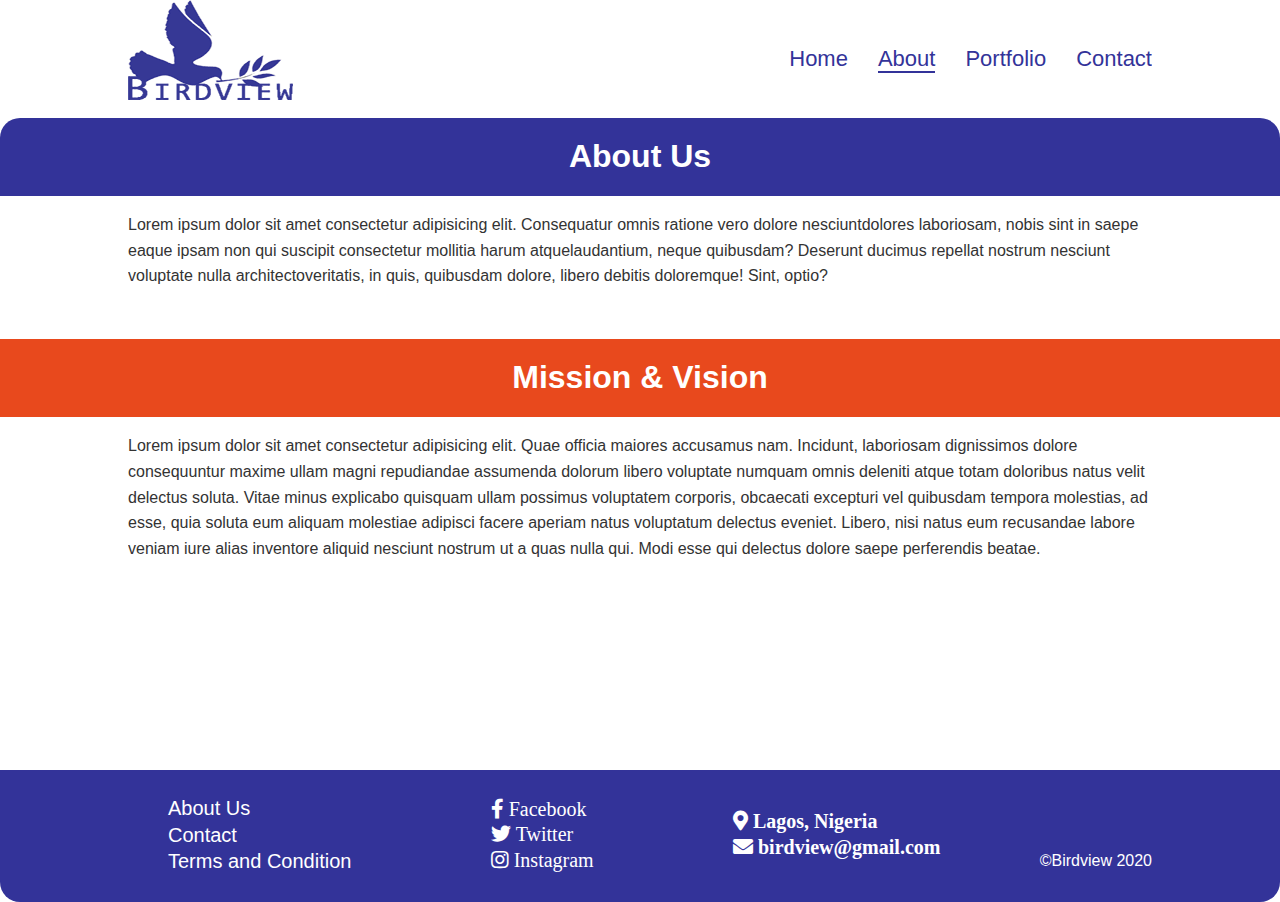
==== about.html @ 78a27167 "Initial commit" ====
<!DOCTYPE html>
<html lang="en">
<head>
    <meta charset="UTF-8">
    <meta name="viewport" content="width=device-width, initial-scale=1.0">
    <title>Birdview | About</title>
    <link rel="stylesheet" href="css/about.css">
    <link rel="stylesheet" href="//use.fontawesome.com/releases/v5.0.7/css/all.css">
    <script defer src = "js/about.js"></script>
</head>
<body>
    <div class="wrapper">
        <div class="main">
    <header>
        <div class="container">
            <div class="navContainer">
                <div class="logo">
                    <a href="index.html">
                        <img src="images/birdviewlogo.png" alt="birdviewlogo" href = "index.html">
                    </a>
                </div>

                <div class="hamburgerButton">
                    <button class="hamburger"><i class = "fa fa-bars fa-2x"></i></button>
                </div>

                <div class="navbar">
                    <nav>
                        <ul>
                            <li><a href="index.html">Home</a></li>
                            <li><a href="about.html"><span class = "currentPage">About</a></li>
                            <li><a href="portfolio.html">Portfolio</a></li>
                            <li><a href="contact.html">Contact</a></li>
                        </ul>
                    </nav>
                </div>


                <!--footer-->

                
            </div>

            <!--media query part-->

            <div class="timesButton">

                <div class="menuWrapper">
                    <div class="mainMenu">

                        <button class="times"><i class = "fa fa-times fa-2x"></i></button>

                        <div class="logoPush">
                            <a href="index.html" class = "logoForMenu">
                                <img src="images/birdviewlogo.png" alt="birdviewlogo" href = "index.html">
                            </a>
                        </div>

                        <div class="navbarForMenu">
                            <nav>
                                <ul>
                                    <li><a href="index.html"><span class = "currentPage"> Home </span></a></li>
                                    <li><a href="about.html">About</a></li>
                                    <li><a href="portfolio.html">Portfolio</a></li>
                                    <li><a href="contact.html">Contact</a></li>
                                </ul>
                            </nav>
                        </div>

                    </div>
                </div>

                    <div class="footerLinksMenu">
                        <ul class = "footerLinksMenuList">
                            <li><a href="#"><i class="fab fa-facebook-f"></i></a></li>
                            <li><a href="#"><i class="fab fa-twitter"></i></a></li>
                            <li><a href="#"><i class="fab fa-instagram"></i></a></li>
                        </ul>
                    </div>
        
       
            </div>
                <!--end of media query-->
        </div>
    </header>

    <section class = " headerSectionAbout">
        <div class="container">
            <div class = "display">
                <h1>About Us</h1>
            </div>
        </div>
    </section>

    <section>
        <div class="container">
            <div class = "pbody">
                <p>
                    Lorem ipsum dolor sit amet consectetur adipisicing elit. Consequatur omnis ratione vero dolore nesciuntdolores laboriosam, nobis sint in saepe eaque ipsam non qui suscipit consectetur mollitia harum atquelaudantium, neque quibusdam? Deserunt ducimus repellat nostrum nesciunt voluptate nulla architectoveritatis, in quis, quibusdam dolore, libero debitis doloremque! Sint, optio?
                </p>
            </div>
        </div>
    </section>

        <section class = " headerSectionMission">
            <div class="container">
                <div class = "display">
                    <h1>Mission & Vision</h1>
                </div>
            </div>
        </section>

        <section>
            <div class="container">
                <div class = "pbody">
                    <p>
                        Lorem ipsum dolor sit amet consectetur adipisicing elit. Quae officia maiores accusamus nam. Incidunt, laboriosam dignissimos dolore consequuntur maxime ullam magni repudiandae assumenda dolorum libero voluptate numquam omnis deleniti atque totam doloribus natus velit delectus soluta. Vitae minus explicabo quisquam ullam possimus voluptatem corporis, obcaecati excepturi vel quibusdam tempora molestias, ad esse, quia soluta eum aliquam molestiae adipisci facere aperiam natus voluptatum delectus eveniet. Libero, nisi natus eum recusandae labore veniam iure alias inventore aliquid nesciunt nostrum ut a quas nulla qui. Modi esse qui delectus dolore saepe perferendis beatae.
                    </p>
                </div>
            </div>
        </section>
        </div>
    </div>


        <footer class = "footer">
            <div class="container">
                <div class="footerFlex">
                   
                    <div class = "footerLinks">
                        <ul>
                            <li><a href="about.html">About Us</a></li>
                            <li><a href="contact.html">Contact</a></li>
                            <li><a href="termsandcondition.html">Terms and Condition</a></li>
                        </ul>
                    </div>
                   
                    <div class="footerLinks">
                        <ul>
                            <li><i class="fab fa-facebook-f"><a href="">   Facebook</a></i></li>
                            <li><i class="fab fa-twitter"><a href="">  Twitter</a></i></li>
                            <li><i class="fab fa-instagram"><a href=""> Instagram</a></i></li>
                        </ul>
                    </div>
                   
                    <div class="footerLinks">
                        <ul>
                            <li><i class="fas fa-map-marker-alt"><a href="">  Lagos, Nigeria</a></i></li>
                            <li><i class="fas fa-envelope"><a href="">  birdview@gmail.com</a></i></li>
                        </ul>
                    </div>
        
                    <div class = "footerLinks">
                        <p>&copy;Birdview 2020</p>
                    </div>
        
                </div>
                
            </div>
        </footer>
    
</body>
</html>
---- css/about.css ----
body{
    padding:0;
    margin:0;
    font-family:Arial, Helvetica, sans-serif;
    font-size: 16px;
    line-height: 1.6em;

}

html, body{
    height: 100%;
}
.wrapper{
    min-height:100%;
}
.main{
    padding-bottom: 130px;
}
.footer{
    position: relative;
    margin-top: -130px;
}
.container{
    width:80%;
    margin:auto;
    box-sizing:border-box;
    overflow: hidden;
}
.hamburger, .times, .logoForMenu, .navbarForMenu, .footerLinksMenu{
    display: none;
}

i{
    color:#333;
}

/*navabar styling*/


.navContainer{
    display:flex;
    justify-content: space-between;
    align-items: center;
    margin-bottom:10px;
}

.navbar ul {
    display:flex;
    text-decoration: none;
    list-style: none;
    margin-top:25px;
}

.navbar li {
    margin:0 0 0 30px;
    font-size:22px;
}

.navbar ul a{
    text-decoration:none;
    color:#333399;
}

.navbar a:hover{
    color:#999933;
}

nav .currentPage{
    border-bottom: #333399 2px solid;
}

/* bar below the nav */

.headerSectionAbout{
    background-color: #333399;
    border-top-left-radius: 20px;
    border-top-right-radius: 20px;
    padding:5px;
}
.headerSectionMission{
    background-color: #e8491d;
    padding:5px;
}

.pbody, .pbody{
    margin-bottom:50px;
    color:#333;
}
.display h1{
    color:white;
    text-align:center;
}

/* footer */
footer li{
    list-style: none;
}

.footerLinks i, .footerLinks li a{
    text-decoration: none;
    font-size: 20px;
    color:white;
}
.footerLinks ul li a:hover{
    color:#999933;
}

.footerLinks p{
    color:white;
    padding-top: 50px;
}

.footerFlex{
    margin: 10px 0 0 0;
    display: flex;
    justify-content: space-between;
    place-items: center;
}
.footerLinks{
    box-sizing: border-box;
    padding-bottom: 10px;
}
footer{
   background-color: #333399;
   border-bottom-left-radius: 20px;
   border-bottom-right-radius: 20px;
}


@media(max-width : 768px){
    .container{
        width: 90%;
    }
    .headerSectionAbout h1, .headerSectionMission h1{
        font-size: 18px;
    }
    .pbody{
        font-size: 16px;
    }

    #navContainer,
    .expectImages,
    .newsOutlet .container,
    .footerFlex{
        display:flex;
        flex-direction: column;
    }
    .newsOutlet h1{
        margin-bottom: 0;
        text-align: center;
    }

    form{
        text-align:center;
        margin-bottom:10px;
    }

    .footerLinks{
        text-align: center;
    }

    .footerLinks p{
        margin: 0;
        padding: 0;
    }
    footer ul{
        margin: 0;
        padding: 0;
    }
}

@media(max-width: 768px){
   
    .expectImages,
    .newsOutlet .container,
    .footerFlex{
        display:flex;
        flex-direction: column;
    }
    .hamburger i{
        color:#333399;
    }
    .times i{
        color:red;
        background-color: white;
        margin: 25px 20px 0 0;
        float:right;
    }

    .footerLinks i, .footerLinks li a{
        font-size: 16px;
    }

    .footerLinks{
        text-align: center;
    }

    .footerLinks p{
        margin: 0;
        padding: 0;
    }
    footer ul{
        margin: 0;
        padding: 0;
    }
    .hamburger, .times, .logoForMenu, .navbarForMenu, .footerLinksMenu{
        display: contents;
    }
    .navbar{
        display:none;
    }
    .navContainer{
        display: flex;
        justify-content: space-between;
        height: 107px;
    }
    .removeNavContainer{
        height:0;
        overflow:hidden;
    }
    .timesButton{
        position: fixed;
        background-color: white;
        top:0;
        left:0;
        height:100%;
        width:100%;
        transition-property:transform;
        transform:translate(-100%);
        transition-duration: 1s;
        transition-timing-function:ease-out;
    }
    .displayTimesButton{
        position: fixed;
        background:white;
        top: 0;
        left: 0;
        height: 100%;
        width: 100%;
        transition-property: transform;
        transform: translate(0);
        transition-duration: 1s;
        transition-timing-function: ease-out;
    }
    .times i{
        transition-property:transform;
        transition-duration: 1s;
    }
     .times i:hover{
        transform:rotate(540deg);
    }

    .hamburger i{
        animation-name:hamburger;
        animation-duration: 2s;
        animation-iteration-count: infinite;
    }
    @keyframes hamburger{

        0% {
            transform: scale(1);
          }
          50% {
            transform: scale(1.2);
          }
          100% {
            transform: scale(1);
          }

    }
            /* New addition */
        .logo img, .logoPush img{
                width: 100px;
                height: auto;
        }

        .logoPush{
              margin: 10px 0 0 30px;
        }

          /* New Addition ends */
        .navbarForMenu ul {
            display:flex;
            flex-direction: column;
            text-decoration: none;
            list-style: none;
        }
        
        .navbarForMenu li {
            margin: 0 30px 0 0;
            font-size: 16px;
            margin: 20px;
        }
        
        .navbarForMenu ul a{
            text-decoration:none;
            color:#333399;
            display:block;
        }
        .navbarForMenu a:hover{
            color:#999933;
        }
        .navbarForMenu .currentPage{
            border-bottom:0;
        }

          /* Menu Wrapper */
        .displayTimesButton{
            height: 100%;
        }
        .menuWrapper{
            min-height: 100%;
        }
        .mainMenu{
            padding-bottom: 60px;
        }

        .footerLinksMenuList{
            position: relative;
            margin-top: -60px;
            clear: both;
        }
        .footerLinksMenuList li{padding-left:50px}
        .footerLinksMenuList li:first-child{padding-left:0}
        /*Nav animation*/

         .navbarForMenu li a{
            transition-property: all;
            transition-duration: 0.5s;
        }

        .navbarForMenu li a:hover{
            margin-left:5px;
        } 
        .navbarForMenu li a:active{
            margin-left:5px;
        } 

        .navbarForMenu li a:hover{
            animation-name: bignav;
            animation-duration: 1s;
            animation-fill-mode: forwards;
        }
        .navbarForMenu li a:active{
            animation-name: bignav;
            animation-duration: 1s;
            animation-fill-mode: forwards;
        }

        @keyframes bignav{
            0% {
                background-color:#333399; color:white; transform: scale(1); padding: 5px;
            }
            100% {
                background-color:#333399; color:white; transform: scale(1.2); padding: 5px;
            }
        }
        

        /*footer link*/
        .footerLinksMenuList{
            align-items: center;
            justify-content: center;
        }
        .footerLinksMenu li{
            list-style: none;
        }
        .footerLinksMenu ul{
            display:flex;
        }
        .footerLinksMenu i{
            color:#333399;
        }
        .footerLinksMenuList li{padding-left:50px}
        .footerLinksMenuList li:first-child{padding-left:0}
    
    @media(min-width: 400px){
        .displayTimesButton, .timesButton{
            width: 400px;
        }
    }
}
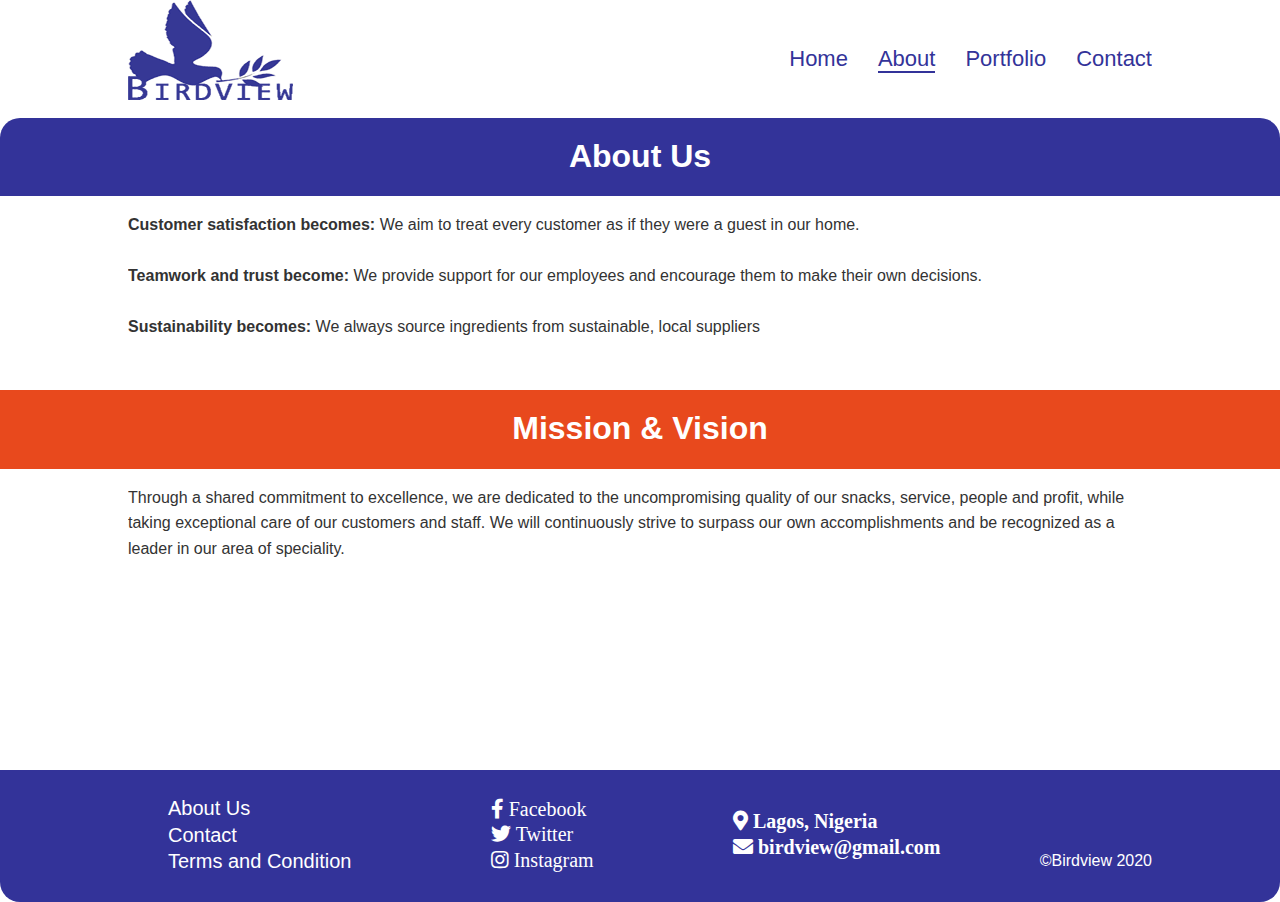
==== commit f1f16b40: "New Change" ====
--- a/about.html
+++ b/about.html
@@ -21,7 +21,7 @@
                 </div>
 
                 <div class="hamburgerButton">
-                    <button class="hamburger"><i class = "fa fa-bars fa-2x"></i></button>
+                    <button class="hamburger"><i class = "fa fa-bars"></i></button>
                 </div>
 
                 <div class="navbar">
@@ -96,7 +96,13 @@
         <div class="container">
             <div class = "pbody">
                 <p>
-                    Lorem ipsum dolor sit amet consectetur adipisicing elit. Consequatur omnis ratione vero dolore nesciuntdolores laboriosam, nobis sint in saepe eaque ipsam non qui suscipit consectetur mollitia harum atquelaudantium, neque quibusdam? Deserunt ducimus repellat nostrum nesciunt voluptate nulla architectoveritatis, in quis, quibusdam dolore, libero debitis doloremque! Sint, optio?
+                    <strong>Customer satisfaction becomes:</strong> We aim to treat every customer as if they were a guest in our home.
+                    <br>
+                    <br>
+                    <strong>Teamwork and trust become:</strong> We provide support for our employees and encourage them to make their own decisions. 
+                    <br>
+                    <br>
+                    <strong>Sustainability becomes:</strong> We always source ingredients from sustainable, local suppliers
                 </p>
             </div>
         </div>
@@ -114,7 +120,7 @@
             <div class="container">
                 <div class = "pbody">
                     <p>
-                        Lorem ipsum dolor sit amet consectetur adipisicing elit. Quae officia maiores accusamus nam. Incidunt, laboriosam dignissimos dolore consequuntur maxime ullam magni repudiandae assumenda dolorum libero voluptate numquam omnis deleniti atque totam doloribus natus velit delectus soluta. Vitae minus explicabo quisquam ullam possimus voluptatem corporis, obcaecati excepturi vel quibusdam tempora molestias, ad esse, quia soluta eum aliquam molestiae adipisci facere aperiam natus voluptatum delectus eveniet. Libero, nisi natus eum recusandae labore veniam iure alias inventore aliquid nesciunt nostrum ut a quas nulla qui. Modi esse qui delectus dolore saepe perferendis beatae.
+                        Through a shared commitment to excellence, we are dedicated to the uncompromising quality of our snacks, service, people and profit, while taking exceptional care of our customers and staff. We will continuously strive to surpass our own accomplishments and be recognized as a leader in our area of speciality.
                     </p>
                 </div>
             </div>
--- a/css/about.css
+++ b/css/about.css
@@ -188,7 +188,7 @@
     }
 
     .footerLinks i, .footerLinks li a{
-        font-size: 16px;
+        font-size: 14px;
     }
 
     .footerLinks{
@@ -212,7 +212,8 @@
     .navContainer{
         display: flex;
         justify-content: space-between;
-        height: 107px;
+        height: 70px;
+        margin-bottom: 0;
     }
     .removeNavContainer{
         height:0;
@@ -270,7 +271,7 @@
     }
             /* New addition */
         .logo img, .logoPush img{
-                width: 100px;
+                width: 70px;
                 height: auto;
         }
 
@@ -288,7 +289,7 @@
         
         .navbarForMenu li {
             margin: 0 30px 0 0;
-            font-size: 16px;
+            font-size: 14px;
             margin: 20px;
         }
         
@@ -379,5 +380,14 @@
             width: 400px;
         }
     }
-}
-
+
+    /* Further review */
+    .pbody p{
+        font-size: 14px;
+    }
+
+    .display h1{
+        font-size: 16px;
+    }
+}
+
